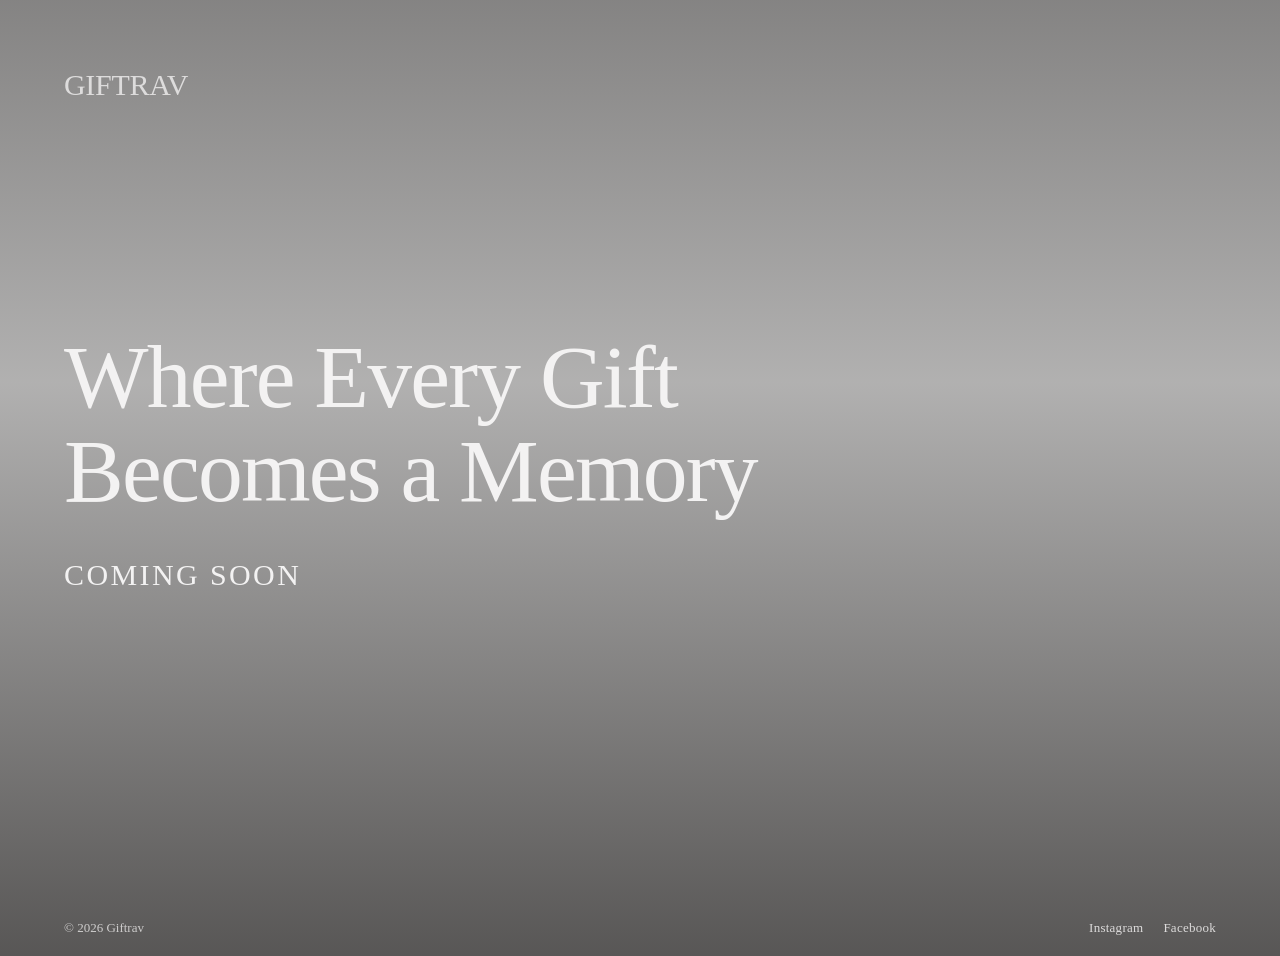
==== index.html @ c89b13e9 "Rename Giftrav Coming Soon.dc.html to index.html" ====
<!DOCTYPE html>
<html>
<head>
<meta charset="utf-8">
<meta name="viewport" content="width=device-width, initial-scale=1">
<script src="./support.js"></script>
</head>
<body>
<x-dc>
<helmet>
  <link rel="stylesheet" href="_ds/broadsheet-c175b3ba-0f1a-4368-8e60-e1fe1b433d80/styles.css">
  <script src="_ds/broadsheet-c175b3ba-0f1a-4368-8e60-e1fe1b433d80/_ds_bundle.js"></script>
  <style>
    html, body { margin: 0; height: 100%; }
    a { color: var(--color-accent); }
    a:hover { color: var(--color-accent-700); }
    .stage { position: relative; min-height: 100vh; overflow: hidden; background: var(--color-text); }
    .bgvideo { position: absolute; inset: 0; width: 100%; height: 100%; object-fit: cover; }
    .scrim { position: absolute; inset: 0;
      background: linear-gradient(180deg, rgba(32,30,29,0.55) 0%, rgba(32,30,29,0.35) 40%, rgba(32,30,29,0.75) 100%); }
    .content { position: relative; z-index: 1; min-height: 100vh; display: flex; flex-direction: column;
      color: #f3f2f2; padding: clamp(20px,5vw,72px); box-sizing: border-box; }
    .rule-head { height: 5px; border: 0; margin: 0;
      border-top: 2px solid var(--color-process-yellow); border-bottom: 1px solid var(--color-process-yellow); }
    .dateline { display: flex; justify-content: space-between; flex-wrap: wrap; gap: 10px 28px;
      margin: 0; padding: 14px 0; font-size: 13px; line-height: 14px; letter-spacing: 0.08em;
      text-transform: uppercase; color: color-mix(in srgb, #f3f2f2 78%, transparent); }
    .brand { font-family: var(--font-heading); font-weight: var(--font-heading-weight);
      font-size: 22px; letter-spacing: -0.01em; }
    main { flex: 1; display: flex; flex-direction: column; justify-content: center;
      max-width: 900px; padding: calc(3 * 28px) 0; }
    .kicker { display: inline-block; font-size: 13px; letter-spacing: 0.08em; text-transform: uppercase;
      color: var(--color-accent-200); margin: 0 0 20px; }
    .display { font-family: var(--font-heading); font-weight: var(--font-heading-weight);
      font-size: clamp(44px, 7vw, 96px); line-height: 1.05; letter-spacing: -0.02em; margin: 0; }
    .display .line { display: block; }
    .display .accent { color: var(--color-accent-300); }
    .sub { font-size: 18px; line-height: 28px; max-width: 56ch; margin: 24px 0 0;
      color: color-mix(in srgb, #f3f2f2 90%, transparent); }
    .signup { display: flex; gap: 15px; align-items: stretch; max-width: 460px; margin-top: 40px; flex-wrap: wrap; }
    .signup .input { flex: 1; min-width: 220px; min-height: 44px;
      background: rgba(243,242,242,0.08); border: 1px solid rgba(243,242,242,0.35); color: #f3f2f2; }
    .signup .input::placeholder { color: rgba(243,242,242,0.6); }
    .signup .btn { min-height: 44px; }
    .btn-primary { background: var(--color-process-yellow); border-color: var(--color-process-yellow); color: var(--color-text); }
    .btn-primary:hover { background: color-mix(in srgb, var(--color-process-yellow) 85%, black); }
    .note { font-size: 13px; margin-top: 12px; color: color-mix(in srgb, #f3f2f2 65%, transparent); }
    footer { position: relative; z-index: 1; display: flex; justify-content: space-between; align-items: center;
      flex-wrap: wrap; gap: 12px; padding: 20px clamp(20px,5vw,72px); color: rgba(243,242,242,0.75); font-size: 13px; }
    .socials { display: flex; gap: 20px; }
    .socials a { color: rgba(243,242,242,0.85); text-decoration: none; letter-spacing: 0.02em; }
    .socials a:hover { color: var(--color-process-yellow); }
    @media (max-width: 560px) { .dateline span:not(:first-child):not(:last-child) { display: none; } }
  </style>
  <script>
    (function () {
      function keepAlive() {
        var v = document.querySelector('.bgvideo');
        if (!v) return;
        var tryPlay = function () { v.play().catch(function () {}); };
        v.addEventListener('pause', tryPlay);
        v.addEventListener('ended', tryPlay);
        v.addEventListener('stalled', tryPlay);
        v.addEventListener('waiting', tryPlay);
        document.addEventListener('visibilitychange', function () {
          if (!document.hidden) tryPlay();
        });
        tryPlay();
      }
      if (document.readyState === 'loading') {
        document.addEventListener('DOMContentLoaded', keepAlive);
      } else {
        keepAlive();
      }
    })();
  </script>
</helmet>
<div class="stage">
  <video class="bgvideo" src="uploads/video-1786926718727-cl72.mp4" autoplay="" loop="" muted="" playsinline="" onpause="this.play()" onended="this.play()"></video>
  <div class="scrim"></div>
  <div class="content">
    
    <p class="dateline">
      <span class="brand" style="font-size: 30px">GIFTRAV</span>
      
      
    </p>
    <main>
      
      <h1 class="display">
        <span class="line" style="text-align: left">Where Every Gift</span>
        <span class="line" style="text-align: left">Becomes a <span class="accent">Memory</span></span>
      </h1>
      
      <form class="signup">
        
        
      </form><span class="kicker" style="text-align: left; font-size: 30px">Coming soon</span>
      
    </main>
  </div>
  <footer>
    <span>© 2026 Giftrav</span>
    <div class="socials">
      <a href="https://www.instagram.com/giftrav.experiences/" target="_blank" rel="noopener">Instagram</a>
      <a href="https://www.facebook.com/profile.php?id=61578663041155#" target="_blank" rel="noopener">Facebook</a>
    </div>
  </footer>
</div>

</x-dc>
</body>
</html>
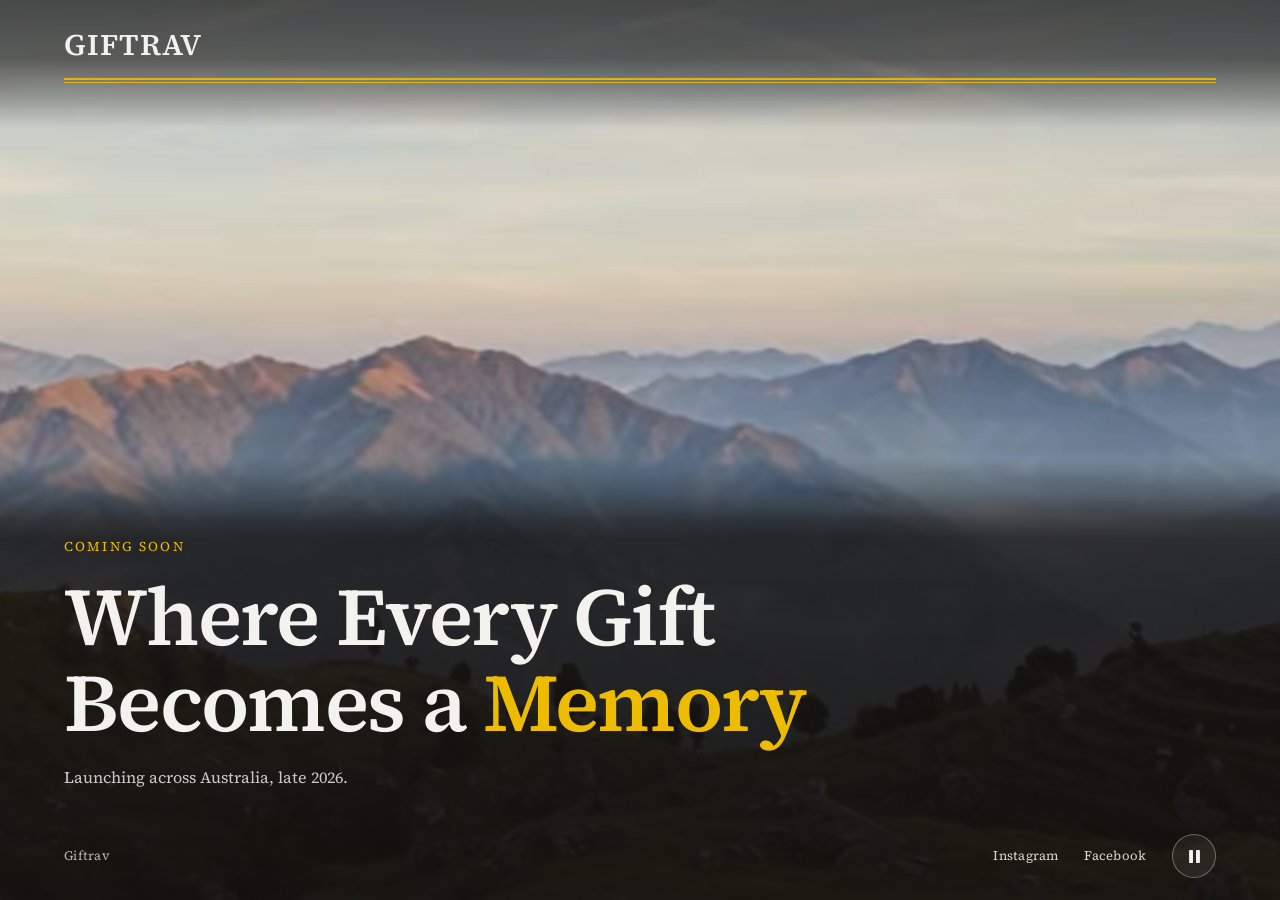
==== commit 6704922b: "Add files via upload" ====
--- a/index.html
+++ b/index.html
@@ -1,113 +1,509 @@
 <!DOCTYPE html>
-<html>
+<html lang="en-AU">
 <head>
 <meta charset="utf-8">
-<meta name="viewport" content="width=device-width, initial-scale=1">
-<script src="./support.js"></script>
+<meta name="viewport" content="width=device-width, initial-scale=1, viewport-fit=cover">
+
+<title>Giftrav — Where Every Gift Becomes a Memory</title>
+<meta name="description" content="Giftrav. Where every gift becomes a memory. Launching across Australia, late 2026.">
+<meta name="theme-color" content="#201e1d">
+
+<!-- Social sharing. These are absolute URLs pointing at the GitHub Pages address.
+     If you attach a custom domain later (a CNAME file), update the four absolute
+     URLs below and the canonical link to that domain. -->
+<meta property="og:type" content="website">
+<meta property="og:site_name" content="Giftrav">
+<meta property="og:title" content="Giftrav — Where Every Gift Becomes a Memory">
+<meta property="og:description" content="Launching across Australia, late 2026.">
+<meta property="og:image" content="https://63bikki.github.io/web1gift/media/og-image.jpg">
+<meta property="og:image:width" content="1200">
+<meta property="og:image:height" content="630">
+<meta property="og:image:alt" content="Sunrise over misty mountain ranges, with the Giftrav wordmark.">
+<meta property="og:url" content="https://63bikki.github.io/web1gift/">
+<meta name="twitter:card" content="summary_large_image">
+<meta name="twitter:title" content="Giftrav — Where Every Gift Becomes a Memory">
+<meta name="twitter:description" content="Launching across Australia, late 2026.">
+<meta name="twitter:image" content="https://63bikki.github.io/web1gift/media/og-image.jpg">
+
+<link rel="canonical" href="https://63bikki.github.io/web1gift/">
+<link rel="icon" href="favicon.svg" type="image/svg+xml">
+<link rel="icon" href="favicon-32.png" sizes="32x32">
+<link rel="apple-touch-icon" href="apple-touch-icon.png">
+
+<link rel="preload" href="fonts/source-serif-4-latin-600-normal.woff2" as="font" type="font/woff2" crossorigin>
+<link rel="stylesheet" href="ds/broadsheet/styles.css">
+
+<style>
+  /* Source Serif 4, self-hosted. The design system's stylesheet used to
+     @import this from Google Fonts, which is render-blocking and adds a
+     third-party round trip for a font we can ship in 42 KB. */
+  @font-face {
+    font-family: "Source Serif 4";
+    font-style: normal;
+    font-weight: 400;
+    font-display: swap;
+    src: url("fonts/source-serif-4-latin-400-normal.woff2") format("woff2");
+  }
+  @font-face {
+    font-family: "Source Serif 4";
+    font-style: normal;
+    font-weight: 600;
+    font-display: swap;
+    src: url("fonts/source-serif-4-latin-600-normal.woff2") format("woff2");
+  }
+
+  /* ---------------------------------------------------------------
+     Giftrav — coming soon
+     Tokens come from the Broadsheet design system (ds/broadsheet/styles.css).
+     Only the values that must differ on a dark, photographic page are
+     redeclared here.
+     --------------------------------------------------------------- */
+  :root {
+    --ink:        #14100e;              /* scrim base — warmer than pure black, sits under the sunrise */
+    --paper:      #f4f2ef;              /* body text on the dark field */
+    --accent:     var(--color-process-yellow, #edbb00);  /* press yellow, the system's warm spot colour */
+    --gutter:     clamp(22px, 5vw, 76px);
+    --media-h:    min(50svh, 72vw, 420px);  /* portrait: height of the image plate */
+  }
+
+  * { box-sizing: border-box; }
+
+  html, body {
+    margin: 0;
+    padding: 0;
+    background: var(--color-text, #201e1d);
+    color: var(--paper);
+    font-family: var(--font-body, "Source Serif 4", Georgia, serif);
+    -webkit-font-smoothing: antialiased;
+  }
+
+  a { color: var(--paper); }
+
+  /* Visible focus ring — the DS default is tuned for light backgrounds. */
+  a:focus-visible,
+  button:focus-visible {
+    outline: 2px solid var(--accent);
+    outline-offset: 3px;
+    border-radius: 2px;
+  }
+
+  .skip {
+    position: absolute; left: -9999px; top: 0;
+    background: var(--accent); color: var(--color-text, #201e1d);
+    padding: 10px 16px; z-index: 10; text-decoration: none;
+  }
+  .skip:focus { left: 8px; top: 8px; }
+
+  /* ---------------------------------------------------------------
+     Stage
+     Mobile-first = the "split" layout: an image plate at the top, type
+     on a solid dark field below. This exists because the clip is
+     1440x608 (2.37:1); letting it cover a tall phone viewport would
+     throw away 80% of the frame and guarantee nothing about contrast.
+     --------------------------------------------------------------- */
+  .stage {
+    position: relative;
+    display: flex;
+    flex-direction: column;
+    min-height: 100vh;
+    min-height: 100svh;
+    overflow: hidden;
+    background: var(--color-text, #201e1d);
+  }
+
+  .masthead {
+    position: relative;
+    z-index: 2;
+    padding: clamp(18px, 3.4vh, 30px) var(--gutter) 0;
+  }
+
+  .wordmark {
+    display: block;
+    margin: 0 0 clamp(12px, 2vh, 18px);
+    font-family: var(--font-heading, "Source Serif 4", Georgia, serif);
+    font-weight: var(--font-heading-weight, 600);
+    font-size: clamp(21px, 2.4vw, 30px);
+    line-height: 1;
+    letter-spacing: 0.03em;
+    color: var(--paper);
+  }
+
+  /* Broadsheet's front-page furniture: the one place the system prints a rule. */
+  .rule-head {
+    height: 5px;
+    margin: 0;
+    border: 0;
+    border-top: 2px solid var(--accent);
+    border-bottom: 1px solid var(--accent);
+    opacity: 0.9;
+  }
+
+  /* ---- image plate ---------------------------------------------- */
+  .media {
+    position: relative;
+    z-index: 0;
+    flex: 0 0 auto;
+    height: var(--media-h);
+    margin-top: clamp(16px, 2.6vh, 26px);
+    background: var(--ink) url("media/poster.jpg") center/cover no-repeat;
+  }
+
+  .bgvideo {
+    display: block;
+    width: 100%;
+    height: 100%;
+    object-fit: cover;
+    object-position: center;
+    /* A light warm grade only — the sunrise already has the colour.
+       No sepia, no hue-rotate: the previous wash removed the reason
+       for using this footage. */
+    filter: saturate(1.06) contrast(1.03);
+  }
+
+  .scrim {
+    position: absolute;
+    inset: 0;
+    pointer-events: none;
+    background:
+      linear-gradient(to bottom,
+        rgba(20,16,14,0.28) 0%,
+        rgba(20,16,14,0.00) 26%,
+        rgba(20,16,14,0.00) 52%,
+        rgba(32,30,29,0.55) 80%,
+        rgba(32,30,29,0.92) 95%,
+        rgb(32,30,29)       99%);
+  }
+
+  /* ---- type ------------------------------------------------------ */
+  main {
+    position: relative;
+    z-index: 2;
+    flex: 1 1 auto;
+    display: flex;
+    flex-direction: column;
+    justify-content: center;
+  }
+
+  .lede {
+    display: flex;
+    flex-direction: column;
+    gap: clamp(14px, 2.2vh, 22px);
+    padding: clamp(26px, 4.5vh, 52px) var(--gutter);
+  }
+
+  .kicker {
+    margin: 0;
+    font-size: clamp(12px, 1.05vw, 14px);
+    line-height: 1.2;
+    letter-spacing: 0.16em;
+    text-transform: uppercase;
+    color: var(--accent);
+  }
+
+  .display {
+    margin: 0;
+    max-width: 15ch;
+    font-family: var(--font-heading, "Source Serif 4", Georgia, serif);
+    font-weight: var(--font-heading-weight, 600);
+    font-size: clamp(38px, 7.6vw, 92px);
+    line-height: 1.04;
+    letter-spacing: -0.02em;
+    text-wrap: balance;
+    color: var(--paper);
+  }
+
+  .display .accent { color: var(--accent); }
+
+  /* The line break is a hint, not a rule: it only applies once there is
+     room for it. Below that the headline wraps naturally instead of
+     stranding "Memory" on a line by itself. */
+  .display .brk { display: none; }
+  .display .brk br { line-height: inherit; }
+
+  .sub {
+    margin: 0;
+    max-width: 44ch;
+    font-size: clamp(15px, 1.25vw, 19px);
+    line-height: 1.55;
+    color: color-mix(in srgb, var(--paper) 82%, transparent);
+  }
+
+  /* ---- footer ---------------------------------------------------- */
+  footer {
+    position: relative;
+    z-index: 2;
+    display: flex;
+    flex-wrap: wrap;
+    align-items: center;
+    justify-content: space-between;
+    gap: 12px 24px;
+    padding: clamp(16px, 2.4vh, 26px) var(--gutter)
+             calc(clamp(16px, 2.4vh, 26px) + env(safe-area-inset-bottom, 0px));
+    font-size: 13px;
+    letter-spacing: 0.02em;
+    color: color-mix(in srgb, var(--paper) 72%, transparent);
+  }
+
+  .socials {
+    display: flex;
+    align-items: center;
+    gap: clamp(14px, 2vw, 26px);
+  }
+
+  .socials a {
+    color: color-mix(in srgb, var(--paper) 88%, transparent);
+    text-decoration: none;
+    padding: 6px 0;
+  }
+  .socials a:hover { color: var(--accent); }
+
+  /* Motion control — WCAG 2.2.2. Anything that autoplays and runs past
+     five seconds needs a way to stop it. */
+  .motion-toggle {
+    display: inline-flex;
+    align-items: center;
+    justify-content: center;
+    width: 44px;
+    height: 44px;
+    padding: 0;
+    background: rgba(244,242,239,0.06);
+    border: 1px solid rgba(244,242,239,0.34);
+    border-radius: 50%;
+    color: var(--paper);
+    cursor: pointer;
+    transition: background 0.18s ease, border-color 0.18s ease;
+  }
+  .motion-toggle:hover {
+    background: rgba(244,242,239,0.14);
+    border-color: rgba(244,242,239,0.6);
+  }
+  .motion-toggle svg { width: 13px; height: 13px; fill: currentColor; }
+  .motion-toggle .i-play  { display: none; }
+  .motion-toggle[aria-pressed="true"] .i-play  { display: block; }
+  .motion-toggle[aria-pressed="true"] .i-pause { display: none; }
+
+  /* Small phones in portrait: not enough vertical room for the plate at
+     its full height plus the type. Shrink the plate first — the type is
+     what the page is for. Keeps the footer inside the viewport at 320x568. */
+  @media (max-aspect-ratio: 6/5) and (max-height: 700px) {
+    :root { --media-h: min(34svh, 52vw); }
+    .display { font-size: clamp(29px, 8.2vw, 40px); }
+    .sub     { font-size: 14px; }
+    .lede    { gap: 10px; padding-top: 18px; padding-bottom: 18px; }
+    .masthead { padding-top: 14px; }
+  }
+
+  /* ===============================================================
+     Landscape / wide: the viewport is close enough to the clip's own
+     2.37:1 that a full-bleed hero keeps most of the frame. Type moves
+     onto the image and anchors to the bottom, where the scrim is
+     densest — so contrast holds on every frame of the loop rather
+     than depending on what happens to be on screen.
+     =============================================================== */
+  @media (min-aspect-ratio: 6/5) {
+    .media {
+      position: absolute;
+      inset: 0;
+      z-index: 0;
+      height: 100%;
+      margin-top: 0;
+    }
+
+    /* The scrim is now only a gentle vignette. Legibility is not its job —
+       it belongs to the plates below, which are attached to the text
+       blocks. Tying contrast to viewport percentages is what broke on
+       short and landscape-phone viewports: the copy moved, the gradient
+       didn't. These plates move with the copy. */
+    .scrim {
+      background: linear-gradient(to bottom,
+        rgba(20,16,14,0.14) 0%,
+        rgba(20,16,14,0.00) 28%,
+        rgba(20,16,14,0.00) 68%,
+        rgba(20,16,14,0.22) 100%);
+    }
+
+    /* Plate under the masthead — sized by the masthead, not the window. */
+    .masthead {
+      padding-bottom: clamp(30px, 5vh, 60px);
+      background: linear-gradient(to bottom,
+        rgba(20,16,14,0.66) 0%,
+        rgba(20,16,14,0.58) 46%,
+        rgba(20,16,14,0.30) 74%,
+        rgba(20,16,14,0.00) 100%);
+    }
+
+    main { justify-content: flex-end; }
+
+    /* Plate under the copy. The fade-in distance is a fixed length, so
+       by the time the gradient reaches the kicker it is always at full
+       density — on a 1440x600 as much as on a 1920x1080. */
+    .lede {
+      --fade: clamp(56px, 9vh, 130px);
+      padding-top: var(--fade);
+      padding-bottom: clamp(18px, 2.6vh, 36px);
+      background: linear-gradient(to bottom,
+        rgba(20,16,14,0.00) 0,
+        rgba(20,16,14,0.30) calc(var(--fade) * 0.42),
+        rgba(20,16,14,0.66) calc(var(--fade) * 0.78),
+        rgba(20,16,14,0.78) var(--fade),
+        rgba(20,16,14,0.82) 100%);
+    }
+
+    footer { background: rgba(20,16,14,0.82); }
+
+    .display { max-width: 17ch; }
+    .display .brk { display: inline; }
+  }
+
+  /* Wide and tall enough that the fixed break reads well and the
+     headline can take the full two-line treatment. */
+  @media (min-width: 900px) and (min-aspect-ratio: 6/5) {
+    .display { font-size: clamp(56px, 6.4vw, 96px); }
+  }
+
+  /* Landscape phones: very little vertical room — tighten everything
+     so the footer still lands inside the viewport. */
+  @media (max-height: 460px) and (min-aspect-ratio: 6/5) {
+    .masthead { padding-top: 14px; }
+    .wordmark { font-size: 19px; margin-bottom: 9px; }
+    .display  { font-size: clamp(30px, 5.4vh, 46px); max-width: 26ch; }
+    .sub      { font-size: 14px; }
+    .lede     { gap: 9px; --fade: 44px; padding-bottom: 10px; }
+    footer    { padding-top: 10px; padding-bottom: 12px; }
+  }
+
+  /* Very large screens: stop the type sprawling across the full width. */
+  @media (min-width: 1800px) {
+    .stage > .masthead,
+    .stage > footer,
+    .lede { padding-inline: max(var(--gutter), calc((100vw - 1680px) / 2)); }
+  }
+
+  /* ---------------------------------------------------------------
+     Reduced motion — the poster still carries the page.
+     --------------------------------------------------------------- */
+  @media (prefers-reduced-motion: reduce) {
+    .bgvideo { display: none; }
+    .motion-toggle { display: none; }
+    * { transition: none !important; }
+  }
+
+  /* Print — the newspaper the system is named after. */
+  @media print {
+    .media, .scrim, .motion-toggle { display: none !important; }
+    html, body, .stage { background: #fff; color: #201e1d; min-height: 0; }
+    .wordmark, .display, .sub, footer { color: #201e1d; }
+  }
+</style>
 </head>
+
 <body>
-<x-dc>
-<helmet>
-  <link rel="stylesheet" href="_ds/broadsheet-c175b3ba-0f1a-4368-8e60-e1fe1b433d80/styles.css">
-  <script src="_ds/broadsheet-c175b3ba-0f1a-4368-8e60-e1fe1b433d80/_ds_bundle.js"></script>
-  <style>
-    html, body { margin: 0; height: 100%; }
-    a { color: var(--color-accent); }
-    a:hover { color: var(--color-accent-700); }
-    .stage { position: relative; min-height: 100vh; overflow: hidden; background: var(--color-text); }
-    .bgvideo { position: absolute; inset: 0; width: 100%; height: 100%; object-fit: cover; }
-    .scrim { position: absolute; inset: 0;
-      background: linear-gradient(180deg, rgba(32,30,29,0.55) 0%, rgba(32,30,29,0.35) 40%, rgba(32,30,29,0.75) 100%); }
-    .content { position: relative; z-index: 1; min-height: 100vh; display: flex; flex-direction: column;
-      color: #f3f2f2; padding: clamp(20px,5vw,72px); box-sizing: border-box; }
-    .rule-head { height: 5px; border: 0; margin: 0;
-      border-top: 2px solid var(--color-process-yellow); border-bottom: 1px solid var(--color-process-yellow); }
-    .dateline { display: flex; justify-content: space-between; flex-wrap: wrap; gap: 10px 28px;
-      margin: 0; padding: 14px 0; font-size: 13px; line-height: 14px; letter-spacing: 0.08em;
-      text-transform: uppercase; color: color-mix(in srgb, #f3f2f2 78%, transparent); }
-    .brand { font-family: var(--font-heading); font-weight: var(--font-heading-weight);
-      font-size: 22px; letter-spacing: -0.01em; }
-    main { flex: 1; display: flex; flex-direction: column; justify-content: center;
-      max-width: 900px; padding: calc(3 * 28px) 0; }
-    .kicker { display: inline-block; font-size: 13px; letter-spacing: 0.08em; text-transform: uppercase;
-      color: var(--color-accent-200); margin: 0 0 20px; }
-    .display { font-family: var(--font-heading); font-weight: var(--font-heading-weight);
-      font-size: clamp(44px, 7vw, 96px); line-height: 1.05; letter-spacing: -0.02em; margin: 0; }
-    .display .line { display: block; }
-    .display .accent { color: var(--color-accent-300); }
-    .sub { font-size: 18px; line-height: 28px; max-width: 56ch; margin: 24px 0 0;
-      color: color-mix(in srgb, #f3f2f2 90%, transparent); }
-    .signup { display: flex; gap: 15px; align-items: stretch; max-width: 460px; margin-top: 40px; flex-wrap: wrap; }
-    .signup .input { flex: 1; min-width: 220px; min-height: 44px;
-      background: rgba(243,242,242,0.08); border: 1px solid rgba(243,242,242,0.35); color: #f3f2f2; }
-    .signup .input::placeholder { color: rgba(243,242,242,0.6); }
-    .signup .btn { min-height: 44px; }
-    .btn-primary { background: var(--color-process-yellow); border-color: var(--color-process-yellow); color: var(--color-text); }
-    .btn-primary:hover { background: color-mix(in srgb, var(--color-process-yellow) 85%, black); }
-    .note { font-size: 13px; margin-top: 12px; color: color-mix(in srgb, #f3f2f2 65%, transparent); }
-    footer { position: relative; z-index: 1; display: flex; justify-content: space-between; align-items: center;
-      flex-wrap: wrap; gap: 12px; padding: 20px clamp(20px,5vw,72px); color: rgba(243,242,242,0.75); font-size: 13px; }
-    .socials { display: flex; gap: 20px; }
-    .socials a { color: rgba(243,242,242,0.85); text-decoration: none; letter-spacing: 0.02em; }
-    .socials a:hover { color: var(--color-process-yellow); }
-    @media (max-width: 560px) { .dateline span:not(:first-child):not(:last-child) { display: none; } }
-  </style>
-  <script>
-    (function () {
-      function keepAlive() {
-        var v = document.querySelector('.bgvideo');
-        if (!v) return;
-        var tryPlay = function () { v.play().catch(function () {}); };
-        v.addEventListener('pause', tryPlay);
-        v.addEventListener('ended', tryPlay);
-        v.addEventListener('stalled', tryPlay);
-        v.addEventListener('waiting', tryPlay);
-        document.addEventListener('visibilitychange', function () {
-          if (!document.hidden) tryPlay();
-        });
-        tryPlay();
-      }
-      if (document.readyState === 'loading') {
-        document.addEventListener('DOMContentLoaded', keepAlive);
-      } else {
-        keepAlive();
-      }
-    })();
-  </script>
-</helmet>
+<a class="skip" href="#content">Skip to content</a>
+
 <div class="stage">
-  <video class="bgvideo" src="uploads/video-1786926718727-cl72.mp4" autoplay="" loop="" muted="" playsinline="" onpause="this.play()" onended="this.play()"></video>
-  <div class="scrim"></div>
-  <div class="content">
-    
-    <p class="dateline">
-      <span class="brand" style="font-size: 30px">GIFTRAV</span>
-      
-      
-    </p>
-    <main>
-      
+
+  <header class="masthead">
+    <span class="wordmark">GIFTRAV</span>
+    <hr class="rule-head">
+  </header>
+
+  <div class="media">
+    <video class="bgvideo" autoplay loop muted playsinline preload="metadata"
+           poster="media/poster.jpg" aria-hidden="true" tabindex="-1">
+      <source src="media/giftrav-hero.webm" type="video/webm">
+      <source src="media/giftrav-hero.mp4" type="video/mp4">
+    </video>
+    <div class="scrim"></div>
+  </div>
+
+  <main id="content">
+    <div class="lede">
+      <p class="kicker">Coming soon</p>
+
       <h1 class="display">
-        <span class="line" style="text-align: left">Where Every Gift</span>
-        <span class="line" style="text-align: left">Becomes a <span class="accent">Memory</span></span>
+        Where Every Gift<span class="brk"><br></span>
+        Becomes a <span class="accent">Memory</span>
       </h1>
-      
-      <form class="signup">
-        
-        
-      </form><span class="kicker" style="text-align: left; font-size: 30px">Coming soon</span>
-      
-    </main>
-  </div>
+
+      <p class="sub">Launching across Australia, late 2026.</p>
+    </div>
+  </main>
+
   <footer>
-    <span>© 2026 Giftrav</span>
+    <span>Giftrav</span>
+
     <div class="socials">
       <a href="https://www.instagram.com/giftrav.experiences/" target="_blank" rel="noopener">Instagram</a>
-      <a href="https://www.facebook.com/profile.php?id=61578663041155#" target="_blank" rel="noopener">Facebook</a>
+      <a href="https://www.facebook.com/profile.php?id=61578663041155" target="_blank" rel="noopener">Facebook</a>
+
+      <button class="motion-toggle" type="button" aria-pressed="false"
+              aria-label="Pause background video" title="Pause background video">
+        <svg class="i-pause" viewBox="0 0 12 12" aria-hidden="true"><rect x="1" y="0" width="3.6" height="12" rx="0.6"/><rect x="7.4" y="0" width="3.6" height="12" rx="0.6"/></svg>
+        <svg class="i-play"  viewBox="0 0 12 12" aria-hidden="true"><path d="M1.5 0.4 11 6 1.5 11.6Z"/></svg>
+      </button>
     </div>
   </footer>
+
 </div>
 
-</x-dc>
+<script>
+(function () {
+  var video  = document.querySelector('.bgvideo');
+  var toggle = document.querySelector('.motion-toggle');
+  if (!video || !toggle) return;
+
+  var reduce = window.matchMedia('(prefers-reduced-motion: reduce)');
+
+  function setPaused(paused) {
+    toggle.setAttribute('aria-pressed', paused ? 'true' : 'false');
+    var label = paused ? 'Play background video' : 'Pause background video';
+    toggle.setAttribute('aria-label', label);
+    toggle.setAttribute('title', label);
+  }
+
+  // Honour the OS setting on load: no autoplay, poster carries the page.
+  function applyReducedMotion() {
+    if (reduce.matches) {
+      video.removeAttribute('autoplay');
+      video.pause();
+      setPaused(true);
+    }
+  }
+  applyReducedMotion();
+  if (reduce.addEventListener) reduce.addEventListener('change', applyReducedMotion);
+
+  toggle.addEventListener('click', function () {
+    if (video.paused) {
+      video.play().then(function () { setPaused(false); })
+                  .catch(function () { setPaused(true); });
+    } else {
+      video.pause();
+      setPaused(true);
+    }
+  });
+
+  // Reflect state if the browser pauses on its own (data saver, low power
+  // mode, background tab). We report what happened — we do not override it.
+  video.addEventListener('play',  function () { setPaused(false); });
+  video.addEventListener('pause', function () { setPaused(true);  });
+
+  // If the media fails outright, get the element out of the way so the
+  // browser does not paint its broken-media control bar over the footer.
+  // The poster is also the .media background, so the page still holds up.
+  video.addEventListener('error', function () {
+    video.style.display = 'none';
+    toggle.style.display = 'none';
+  }, true);
+
+  // If autoplay is refused outright, leave the poster up and show "play".
+  // Skipped entirely under reduced motion — otherwise this would restart
+  // the very playback applyReducedMotion() just stopped.
+  if (!reduce.matches) {
+    var attempt = video.play();
+    if (attempt && attempt.catch) attempt.catch(function () { setPaused(true); });
+  }
+})();
+</script>
+
 </body>
 </html>
--- a/ds/broadsheet/styles.css
+++ b/ds/broadsheet/styles.css
@@ -0,0 +1,396 @@
+/* Broadsheet — design-system tokens and component classes. This file is the source of truth for the system's look; retune it here and see readme.md. */
+/* Source Serif 4 is self-hosted from /fonts (see index.html @font-face).
+   The Google Fonts @import was removed: it is render-blocking and adds a
+   third-party request for a font we already ship. */
+
+:root {
+  --color-bg: #f3f2f2;
+  --color-surface: #eae9e9;
+  --color-text: #201e1d;
+  --color-accent: #0088b0;
+  --color-accent-2: #d6006c;
+  --color-divider: color-mix(in srgb, #201e1d 16%, transparent);
+
+  /* Tonal ramps — generated in OKLCH on one shared lightness scale, so the
+     same step of any role matches the others in visual value. */
+  --color-neutral-100: #f8f4f4;
+  --color-neutral-200: #eae7e7;
+  --color-neutral-300: #d7d3d3;
+  --color-neutral-400: #bab6b6;
+  --color-neutral-500: #9b9797;
+  --color-neutral-600: #7d7979;
+  --color-neutral-700: #605d5d;
+  --color-neutral-800: #444141;
+  --color-neutral-900: #2d2b2b;
+
+  --color-accent-100: #e9f8ff;
+  --color-accent-200: #cbeeff;
+  --color-accent-300: #99e0ff;
+  --color-accent-400: #62c5ee;
+  --color-accent-500: #38a6cf;
+  --color-accent-600: #1186ac;
+  --color-accent-700: #006786;
+  --color-accent-800: #004961;
+  --color-accent-900: #0a303e;
+
+  --color-accent-2-100: #fff1f4;
+  --color-accent-2-200: #ffdee6;
+  --color-accent-2-300: #ffc0d0;
+  --color-accent-2-400: #ff90b1;
+  --color-accent-2-500: #ff458e;
+  --color-accent-2-600: #d82071;
+  --color-accent-2-700: #aa0b56;
+  --color-accent-2-800: #790e3d;
+  --color-accent-2-900: #4b1528;
+
+  /* The third process ink — review round 3: the deck's print treatments
+     (the CMYK separation and the misregistered plate numerals below) need
+     the full four-color set. Cyan and magenta are the system's own accents;
+     this yellow completes them, muted to the same press-ink register. A
+     print treatment color, not an interface accent — body copy and chrome
+     never take it. */
+  --color-process-yellow: #edbb00;
+
+  --font-heading: "Source Serif 4", system-ui, sans-serif;
+  --font-heading-weight: 600;
+  --font-body: "Source Serif 4", system-ui, sans-serif;
+
+  --space-1: 5.0px;
+  --space-2: 10.0px;
+  --space-3: 15.0px;
+  --space-4: 20.0px;
+  --space-6: 30.0px;
+  --space-8: 40.0px;
+
+  --radius-sm: 1px;
+  --radius-md: 2px;
+  --radius-lg: 4px;
+
+  /* Elevation — derived from the ground: soft ink-tinted shadows on a
+     light theme, a hairline edge + ambient darkness on a dark one. */
+  --shadow-sm: 0 1px 2px color-mix(in srgb, #2d2b2b 14%, transparent);
+  --shadow-md: 0 3px 10px color-mix(in srgb, #2d2b2b 16%, transparent);
+  --shadow-lg: 0 12px 32px color-mix(in srgb, #2d2b2b 22%, transparent);
+}
+
+body {
+  background: var(--color-bg);
+  color: var(--color-text);
+  font-family: var(--font-body);
+}
+h1, h2, h3, h4 { font-family: var(--font-heading); font-weight: var(--font-heading-weight); }
+
+.halftone{position:relative;filter:grayscale(0.35) contrast(1.15);overflow:hidden}
+.halftone::after{content:"";position:absolute;inset:0;pointer-events:none;
+  background-image:radial-gradient(circle,rgba(0,0,0,0.22) 30%,transparent 32%);
+  background-size:3px 3px;mix-blend-mode:multiply}
+
+/* The four-color separation treatment (review round 3) — a photograph
+   printed as its misregistered process plates, after the Catalogue Three
+   grammar. Markup: a figure.cmyk holding five copies of the image — the
+   first is the layout sizer (hidden), then one per plate, each tagged
+   .sep-c/.sep-m/.sep-y/.sep-k. The plates are extracted live by the SVG
+   feColorMatrix filters in print-plates.js, the system's own defs —
+   inlined in the compiled bundle every template page loads, and a
+   page that links styles.css directly adds
+   <script src="print-plates.js"></script> itself (the defs must be in
+   the document: a data-URI filter reference would not survive Chromium,
+   and external-file references are unreliable across engines) — nudged
+   a few pixels out of register, and multiplied
+   onto the paper ground; the halftone dot screens the recombined print.
+   The plate offsets live with the deck's projection-scale CSS, since
+   misregistration is sized to the output. */
+.cmyk{position:relative;overflow:hidden;background:var(--color-bg)}
+.cmyk img:first-child{opacity:0} /* layout sizer AND the alt-bearing image — opacity
+  keeps it in the accessibility tree (visibility:hidden would drop the figure's only
+  description); fully transparent, it adds nothing to the multiply backdrop */
+.cmyk img+img{position:absolute;inset:0;width:100%;height:100%;object-fit:cover;mix-blend-mode:multiply}
+.cmyk .sep-c{filter:url(#sep-c)}
+.cmyk .sep-m{filter:url(#sep-m)}
+.cmyk .sep-y{filter:url(#sep-y)}
+.cmyk .sep-k{filter:url(#sep-k)}
+.cmyk::after{content:"";position:absolute;inset:0;pointer-events:none;
+  background-image:radial-gradient(circle,rgba(0,0,0,0.22) 30%,transparent 32%);
+  background-size:3px 3px;mix-blend-mode:multiply}
+
+/* The one-image separation (review round 9, promoted from the deck in the
+   landing divergence) — the same four plates as ONE compound filter,
+   #sep-all in print-plates.js, for a single swappable image: a .print
+   wrapper inside the figure holds one <image-slot>, and the filter
+   extracts, offsets and multiplies the plates live from whatever the slot
+   shows. Markup: figure.cmyk > .print > image-slot (the page sizes the
+   .print — aspect-ratio, or absolute fill for bleeds). Hover resolves
+   the print into the photograph — the pressman checking registration on
+   the light table — so the source shows crisp and any swap chrome stays
+   legible; only the reduced-motion fallback below still lifts as a
+   single cut (a url() filter cannot CSS-transition; the press driver
+   animates the defs instead). */
+.cmyk .print{position:relative;width:100%;filter:url(#sep-all)}
+/* no hover end-state swap: the press driver (print-plates.js) eases the
+   plates into register while purifying their inks to the pure-process
+   separation on the same curve, so the converged four-plate merge IS
+   the photograph (their multiply equals SourceGraphic by construction)
+   — no cut anywhere on the animated path */
+@media (prefers-reduced-motion: reduce), (hover: none), (pointer: coarse) {
+  .cmyk .print:hover{filter:none} /* without the driver (it stands down on
+    exactly these conditions), hover stays the old single cut to the
+    crisp source */
+}
+.cmyk .print image-slot{width:100%;height:100%;display:block}
+
+/* The plate numeral (review rounds 3-4) — display figures set as
+   misregistered process plates, the catalog's cover grammar. Review
+   round 4 (Barron): THREE plates — C, M, Y only, no black plate — so the
+   dark core comes entirely from the C×M×Y multiply overlap (the inks
+   product to exact black), with the fringes the registration drift; and
+   the spread pulled in by half (less jumbled: one figure with plate
+   fringes rather than figures sliding apart). Markup: a .cmyk-num holding
+   a .paper span (the white of the sheet: the glyph's union, built from
+   offset text-shadow copies) and three .plate spans. The construction
+   carries its own ground (--cmyk-num-ground, defaulting to paper) painted
+   on its padding box, so the multiply plates always have their backdrop
+   even inside an isolated stacking context (entrance animations); the
+   padding bleeds wider than any plate offset and the negative margin
+   hands the layout box back. Offsets are em-scaled to the glyph. The
+   .paper span carries the text once for assistive tech; the .plate spans
+   are aria-hidden repeats. */
+.cmyk-num{--cmyk-num-ground:var(--color-bg);
+  position:relative;width:fit-content;line-height:0.9;
+  font-feature-settings:"pnum" 1;
+  background:var(--cmyk-num-ground);padding:0.12em;margin:-0.12em}
+.cmyk-num .paper{color:var(--color-bg); /* the white of the sheet — always paper,
+  whatever the ground: the plates read as printed on paper even when the
+  surrounding page is ink */
+  text-shadow:0.036em 0.025em 0 var(--color-bg),-0.031em -0.023em 0 var(--color-bg)}
+.cmyk-num .plate{position:absolute;inset:0.12em;mix-blend-mode:multiply;
+  text-box:trim-both cap alphabetic /* the host trims to its cap box; each
+  absolute plate must trim its own line the same way, or its glyphs sit a
+  half-leading below the paper union */}
+.cmyk-num .plate-c{color:var(--color-accent)}
+
+/* The plate headline (divergence round 3, Barron: "use both" — the
+   photograph's plates AND the cover grammar's text plates, on the same
+   page). The same three-plate construction as .cmyk-num — paper span
+   carrying the real text, C/M/Y plate repeats, dark core from the
+   multiply overlap — at HALF the numeral's round-4 offsets: the serif's
+   display hairlines are thinner than the numeral strokes the spread was
+   measured on, and the full offsets swallow them whole (probed at the
+   hero's 80px — the fringes read as an anaglyph poster, not a breath
+   out of register) — recut for display
+   headlines that sit in running text blocks on the page's own paper:
+   no ground painting and no padding bleed (the numeral's ground exists
+   for isolated stacking contexts; a headline on the page multiplies
+   straight onto the sheet), no width:fit-content and no line-height
+   override (the host display class owns its metrics — apply this to
+   each .line, which is position:relative for its plates), and the
+   plates are inert to the hand (pointer-events/user-select none, so a
+   triple-click selects the headline once, not four times). Plates take
+   the same pointer lean as .cmyk-num. */
+.cmyk-head{position:relative}
+.cmyk-head .paper{color:var(--color-bg);
+  text-shadow:0.027em 0.0185em 0 var(--color-bg),-0.0245em -0.0175em 0 var(--color-bg)
+  /* the union's copies sit at the construction's halved plate offsets
+     PLUS the full lean (0.018+0.009 / 0.0125+0.006, and mirrored), so
+     the union still backs the plates at viewport-edge lean — invisible
+     on the page's own paper, load-bearing on any other ground */}
+.cmyk-head .plate{position:absolute;inset:0;mix-blend-mode:multiply;
+  pointer-events:none;user-select:none;
+  text-box:trim-both cap alphabetic /* match the host's trim, or the
+  plates sit a half-leading below the paper union */}
+.cmyk-head .plate-c{color:var(--color-accent)}
+.cmyk-head .plate-m{color:var(--color-accent-2);
+  translate:calc(0.018em + 0.009em*var(--press-nx, 0)) calc(0.0125em + 0.006em*var(--press-ny, 0))}
+.cmyk-head .plate-y{color:var(--color-process-yellow);
+  translate:calc(-0.0155em + 0.009em*var(--press-nx, 0)) calc(-0.0115em + 0.006em*var(--press-ny, 0))}
+.cmyk-num .plate-m{color:var(--color-accent-2);
+  translate:calc(0.036em + 0.018em*var(--press-nx, 0)) calc(0.025em + 0.0125em*var(--press-ny, 0))}
+.cmyk-num .plate-y{color:var(--color-process-yellow);
+  translate:calc(-0.031em + 0.018em*var(--press-nx, 0)) calc(-0.023em + 0.0125em*var(--press-ny, 0))}
+/* --press-nx/--press-ny: the pointer lean as a bare -1..1 factor,
+   published on :root by the press driver (print-plates.js) and zero
+   whenever the driver stands down. Each construction scales the lean to
+   its own spread (half of it, here as everywhere) so the moving plates
+   drift a breath toward the cursor and the C plate holds. */
+
+/* ══════════════════════════════════════════════════════════════════════════
+   Components — built with the tokens above. Plain CSS
+   on plain HTML: no JavaScript, no build step. Each class is documented in
+   readme.md and demonstrated in foundations/ and components/.
+   ══════════════════════════════════════════════════════════════════════ */
+
+*, *::before, *::after { box-sizing: border-box; }
+body { margin: 0; font-size: 15px; line-height: 1.55; font-weight: 400; }
+h1, h2, h3, h4, h5, h6 {
+  font-family: var(--font-heading); font-weight: var(--font-heading-weight);
+  line-height: 1.12; letter-spacing: -0.015em; margin: 0 0 var(--space-2);
+}
+h1 { font-size: 42px; }
+h2 { font-size: 32px; }
+h3 { font-size: 25px; }
+h4 { font-size: 20px; }
+h5 { font-size: 16px; }
+h6 { font-size: 13px; }
+h6 { letter-spacing: 0.08em; text-transform: uppercase; }
+p { margin: 0 0 var(--space-3); }
+a { color: var(--color-accent); text-underline-offset: 3px; }
+img { display: block; max-width: 100%; }
+figure { margin: 0; }
+figcaption {
+  font-size: 11px; margin-top: var(--space-1);
+  color: color-mix(in srgb, var(--color-text) 55%, transparent);
+}
+.text-muted { color: color-mix(in srgb, var(--color-text) 55%, transparent); }
+:focus { outline: none; }
+:focus-visible { outline: 2px solid var(--color-accent); outline-offset: 2px; }
+::selection { background: color-mix(in srgb, var(--color-accent) 30%, transparent); }
+
+/* — rules — */
+.hr {
+  height: 1px; border: 0; margin: var(--space-4) 0;
+  background: var(--color-divider);
+}
+
+/* — buttons — */
+.btn {
+  display: inline-flex; align-items: center; justify-content: center; gap: 6px;
+  cursor: pointer; text-decoration: none;
+  font-family: var(--font-heading); font-weight: var(--font-heading-weight);
+  font-size: 14px; line-height: 1.2; color: var(--color-text); /* matches the .input's 14px —
+     the pair sits side by side in sign-up rows */
+  background: transparent; border: 1px solid transparent;
+  padding: var(--space-2) calc(var(--space-3) * 1.2);
+  border-radius: var(--radius-md);
+}
+.btn svg { display: block; }
+.btn:disabled { opacity: 0.45; cursor: not-allowed; }
+.btn-primary { background: var(--color-accent); color: var(--color-bg); }
+.btn-primary:hover { background: var(--color-accent-600); }
+.btn-primary:active { background: var(--color-accent-700); }
+.btn-secondary { border-color: var(--color-divider); }
+.btn-secondary:hover { background: color-mix(in srgb, var(--color-text) 7%, transparent); }
+.btn-secondary:active { background: color-mix(in srgb, var(--color-text) 14%, transparent); }
+.btn-ghost { color: var(--color-accent); padding-inline: var(--space-1); }
+.btn-ghost:hover { background: color-mix(in srgb, var(--color-accent) 10%, transparent); }
+.btn-ghost:active { background: color-mix(in srgb, var(--color-accent) 18%, transparent); }
+.btn-icon { width: 36px; height: 36px; padding: 0; }
+.btn-block { width: 100%; margin-top: var(--space-2); }
+
+/* — forms — */
+.field > label {
+  display: block; font-size: 12px; margin-bottom: 5px;
+  color: color-mix(in srgb, var(--color-text) 70%, transparent);
+}
+.input {
+  width: 100%; min-height: 36px; padding: 6px 10px; font: inherit;
+  font-size: 14px; color: var(--color-text); caret-color: var(--color-accent);
+  background: var(--color-surface);
+  border: 1px solid var(--color-divider); border-radius: var(--radius-md);
+}
+.input::placeholder { color: color-mix(in srgb, var(--color-text) 65%, transparent); opacity: 1; }
+  /* explicit, measured: the browser default gray misses the 4.5:1 small-text bar on
+     the surface fill; 65% ink measures 4.8:1 there, still a step quieter than typed
+     text (opacity:1 overrides Firefox's default placeholder fade) */
+.input:hover { border-color: color-mix(in srgb, var(--color-text) 45%, transparent); }
+.input:focus-visible { border-color: var(--color-accent); outline-offset: 0; }
+textarea.input { min-height: 90px; resize: vertical; }
+.radio { display: inline-flex; align-items: center; gap: 8px; cursor: pointer; font-size: 14px; }
+.radio input, .seg-opt input {
+  position: absolute; opacity: 0; width: 0; height: 0; pointer-events: none;
+}
+.radio .dot {
+  width: 16px; height: 16px; flex: none; border-radius: 50%;
+  border: 1.5px solid var(--color-divider);
+}
+.radio:hover .dot { border-color: var(--color-accent); }
+.radio input:checked + .dot {
+  border-color: var(--color-accent); background: var(--color-accent);
+  box-shadow: inset 0 0 0 4px var(--color-bg);
+}
+.radio input:focus-visible + .dot { outline: 2px solid var(--color-accent); outline-offset: 2px; }
+.seg {
+  display: inline-flex; overflow: hidden;
+  border: 1px solid var(--color-divider); border-radius: var(--radius-md);
+}
+.seg-opt {
+  display: inline-flex; align-items: center; gap: 6px;
+  padding: 7px 12px; font-size: 13px; cursor: pointer;
+}
+.seg-opt + .seg-opt { border-left: 1px solid var(--color-divider); }
+.seg-opt:has(input:checked) { background: var(--color-accent); color: var(--color-bg); }
+.seg-opt:not(:has(input:checked)):hover { background: color-mix(in srgb, var(--color-text) 7%, transparent); }
+.seg-opt:has(input:focus-visible) { outline: 2px solid var(--color-accent); outline-offset: -2px; }
+
+/* — cards — */
+.card {
+  display: flex; flex-direction: column; gap: var(--space-2);
+  padding: var(--space-3); border-radius: var(--radius-md); background: var(--color-surface);
+}
+.card-kicker { font-size: 10px; letter-spacing: 0.1em; text-transform: uppercase; color: var(--color-accent); }
+.card-title {
+  font-family: var(--font-heading); font-weight: var(--font-heading-weight);
+  font-size: 17px; line-height: 1.2;
+}
+.card-body { margin: 0; font-size: 13px; opacity: 0.8; flex: 1; }
+.card-meta {
+  display: flex; align-items: center; gap: 6px; font-size: 11px;
+  color: color-mix(in srgb, var(--color-text) 50%, transparent);
+}
+.elev-sm { box-shadow: var(--shadow-sm); }
+.elev-md { box-shadow: var(--shadow-md); }
+.elev-lg { box-shadow: var(--shadow-lg); }
+
+/* — tags — */
+.tag {
+  display: inline-flex; align-items: center; font-size: 11px;
+  letter-spacing: 0.02em; padding: 3px 10px;
+  border-radius: calc(var(--radius-md) * 0.75);
+}
+.tag-accent { background: var(--color-accent-100); color: var(--color-accent-800); }
+.tag-accent-2 { background: var(--color-accent-2-100); color: var(--color-accent-2-800); }
+.tag-neutral { background: var(--color-neutral-100); color: var(--color-neutral-800); }
+.tag-outline { border: 1px solid var(--color-accent); color: var(--color-accent); }
+
+/* — navigation — */
+.nav {
+  display: flex; align-items: center; gap: var(--space-4);
+  padding: var(--space-3) var(--space-4);
+  border-bottom: none;
+}
+.nav-brand {
+  font-family: var(--font-heading); font-weight: var(--font-heading-weight);
+  font-size: 18px; margin-right: auto;
+}
+.nav a { color: inherit; text-decoration: none; font-size: 14px; }
+.nav a:hover, .nav a[aria-current='page'] { color: var(--color-accent); }
+
+/* — tables — */
+.table { width: 100%; border-collapse: collapse; font-size: 14px; }
+.table th {
+  text-align: left; font-size: 11px; letter-spacing: 0.08em; text-transform: uppercase;
+  color: color-mix(in srgb, var(--color-text) 60%, transparent);
+  padding: var(--space-2); border-bottom: 1px solid var(--color-divider);
+}
+.table td {
+  padding: var(--space-2);
+  border-bottom: 1px solid color-mix(in srgb, var(--color-text) 8%, transparent);
+}
+.table tbody tr:hover { background: color-mix(in srgb, var(--color-text) 4%, transparent); }
+
+/* — dialog — */
+.dialog-backdrop {
+  position: fixed; inset: 0; display: grid; place-items: center;
+  padding: var(--space-4);
+  background: color-mix(in srgb, var(--color-neutral-900) 50%, transparent);
+}
+.dialog {
+  width: min(440px, 100%); display: flex; flex-direction: column; gap: var(--space-3);
+  padding: var(--space-4); border-radius: var(--radius-lg);
+  background: var(--color-surface); box-shadow: var(--shadow-lg);
+}
+.dialog-title {
+  font-family: var(--font-heading); font-weight: var(--font-heading-weight);
+  font-size: 20px;
+}
+.dialog-body { font-size: 14px; opacity: 0.85; }
+.dialog-actions { display: flex; justify-content: flex-end; gap: var(--space-2); margin-top: var(--space-2); }
+
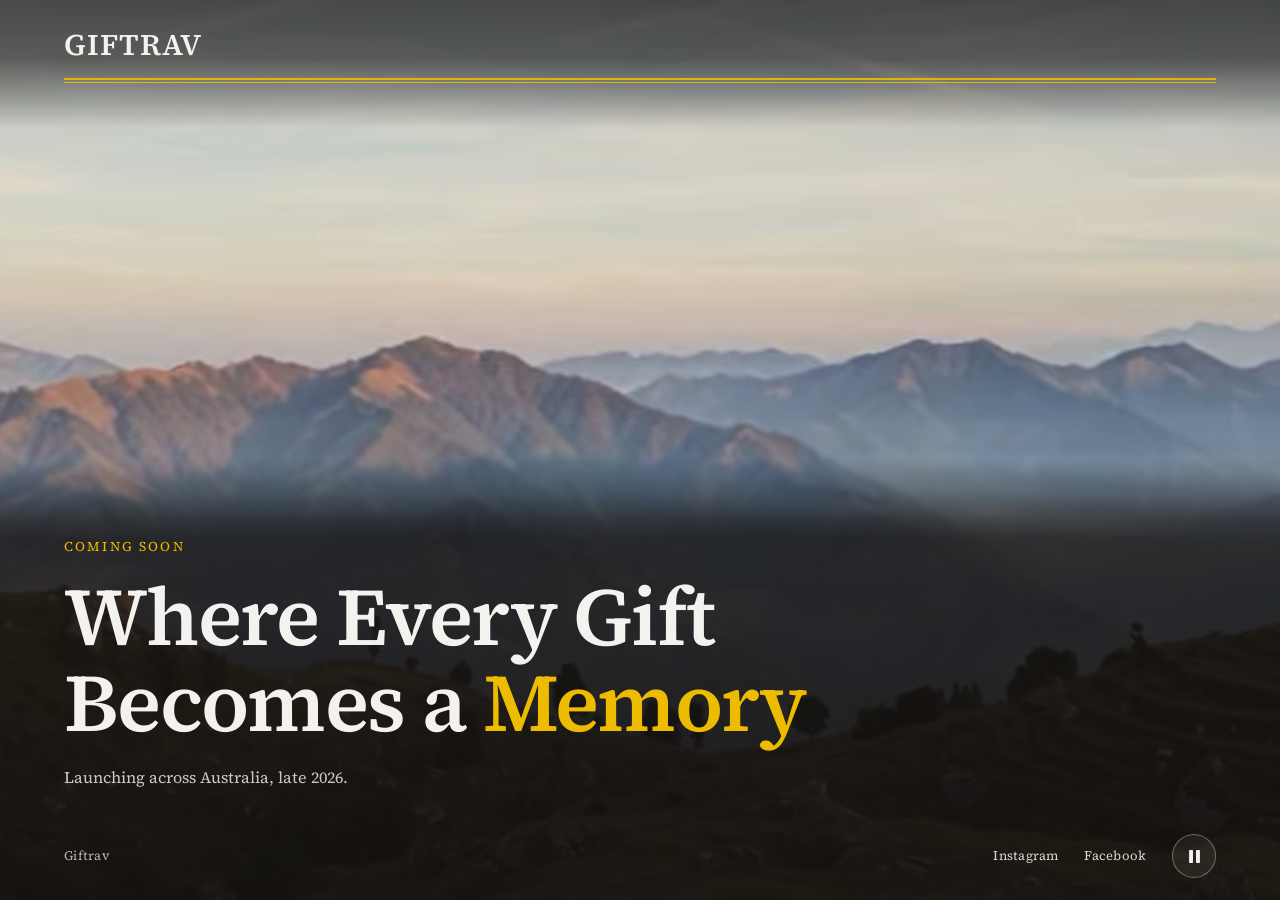
==== commit 6ae8106b: "Rename index-giftrav-domain.html to index.html" ====
--- a/index.html
+++ b/index.html
@@ -8,24 +8,24 @@
 <meta name="description" content="Giftrav. Where every gift becomes a memory. Launching across Australia, late 2026.">
 <meta name="theme-color" content="#201e1d">
 
-<!-- Social sharing. These are absolute URLs pointing at the GitHub Pages address.
-     If you attach a custom domain later (a CNAME file), update the four absolute
-     URLs below and the canonical link to that domain. -->
+<!-- Social sharing. Absolute URLs pointing at the custom domain (see the CNAME
+     file at the repo root). If the domain ever changes, these four and the
+     canonical link must change with it - relative paths will not work here. -->
 <meta property="og:type" content="website">
 <meta property="og:site_name" content="Giftrav">
 <meta property="og:title" content="Giftrav — Where Every Gift Becomes a Memory">
 <meta property="og:description" content="Launching across Australia, late 2026.">
-<meta property="og:image" content="https://63bikki.github.io/web1gift/media/og-image.jpg">
+<meta property="og:image" content="https://giftrav.com/media/og-image.jpg">
 <meta property="og:image:width" content="1200">
 <meta property="og:image:height" content="630">
 <meta property="og:image:alt" content="Sunrise over misty mountain ranges, with the Giftrav wordmark.">
-<meta property="og:url" content="https://63bikki.github.io/web1gift/">
+<meta property="og:url" content="https://giftrav.com/">
 <meta name="twitter:card" content="summary_large_image">
 <meta name="twitter:title" content="Giftrav — Where Every Gift Becomes a Memory">
 <meta name="twitter:description" content="Launching across Australia, late 2026.">
-<meta name="twitter:image" content="https://63bikki.github.io/web1gift/media/og-image.jpg">
-
-<link rel="canonical" href="https://63bikki.github.io/web1gift/">
+<meta name="twitter:image" content="https://giftrav.com/media/og-image.jpg">
+
+<link rel="canonical" href="https://giftrav.com/">
 <link rel="icon" href="favicon.svg" type="image/svg+xml">
 <link rel="icon" href="favicon-32.png" sizes="32x32">
 <link rel="apple-touch-icon" href="apple-touch-icon.png">
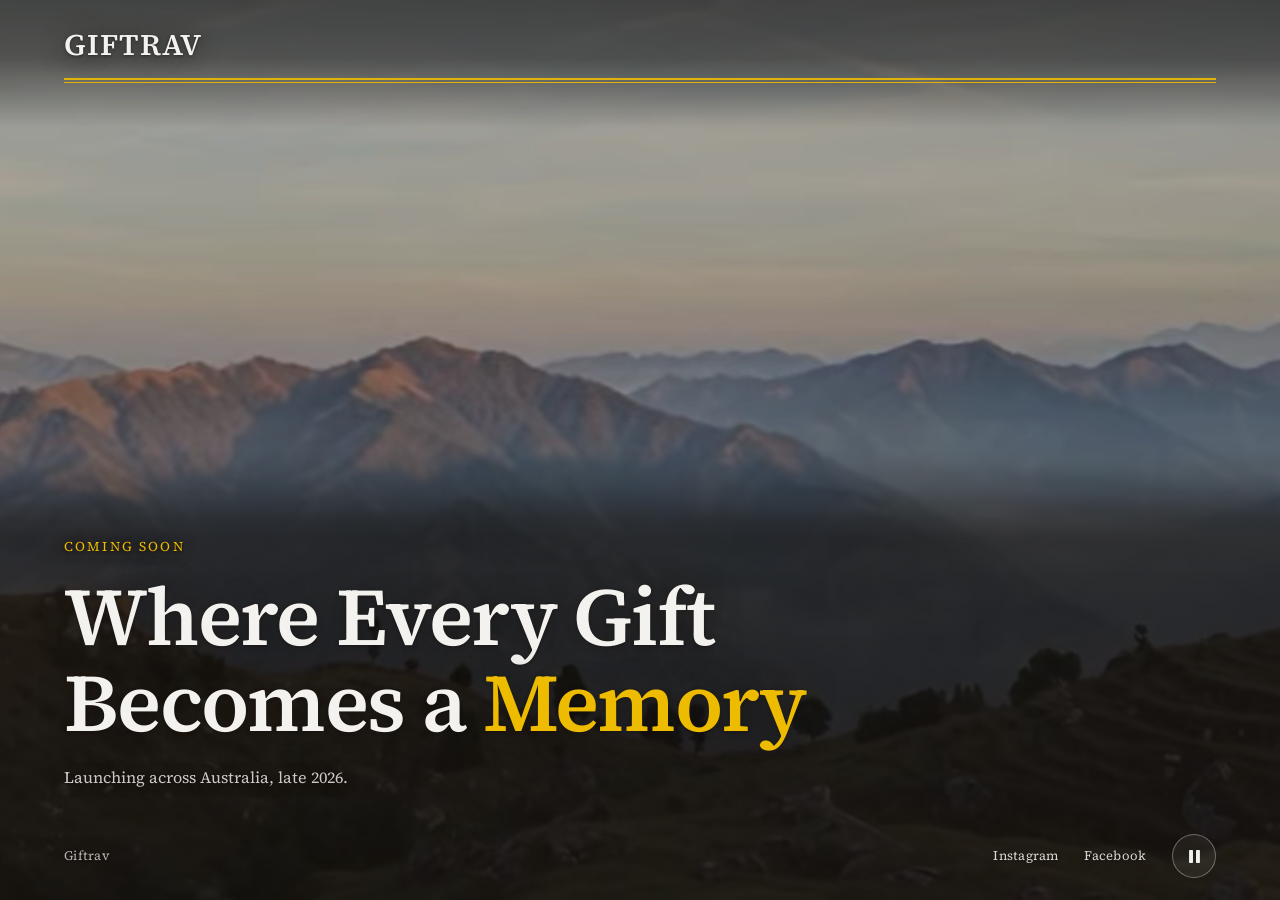
==== commit 4edc7cb8: "Add files via upload" ====
--- a/index.html
+++ b/index.html
@@ -63,7 +63,10 @@
     --paper:      #f4f2ef;              /* body text on the dark field */
     --accent:     var(--color-process-yellow, #edbb00);  /* press yellow, the system's warm spot colour */
     --gutter:     clamp(22px, 5vw, 76px);
-    --media-h:    min(50svh, 72vw, 420px);  /* portrait: height of the image plate */
+    /* How far the plate behind the copy fades in. A fixed length, not a
+       percentage, so it is at full density by the time it reaches the
+       kicker on any screen height. */
+    --fade:       clamp(60px, 10vh, 150px);
   }
 
   * { box-sizing: border-box; }
@@ -96,10 +99,11 @@
 
   /* ---------------------------------------------------------------
      Stage
-     Mobile-first = the "split" layout: an image plate at the top, type
-     on a solid dark field below. This exists because the clip is
-     1440x608 (2.37:1); letting it cover a tall phone viewport would
-     throw away 80% of the frame and guarantee nothing about contrast.
+     The video is a full-bleed background at every size, with all type
+     overlaid on top of it. Legibility comes from two gradient plates
+     attached to the text blocks themselves (.masthead and .lede) plus
+     a shadow on the glyphs — not from a viewport-height gradient,
+     which drifts out from under the copy on short screens.
      --------------------------------------------------------------- */
   .stage {
     position: relative;
@@ -114,7 +118,13 @@
   .masthead {
     position: relative;
     z-index: 2;
-    padding: clamp(18px, 3.4vh, 30px) var(--gutter) 0;
+    padding: clamp(18px, 3.4vh, 30px) var(--gutter) clamp(30px, 5vh, 60px);
+    /* Plate sized by the masthead, not the window. */
+    background: linear-gradient(to bottom,
+      rgba(20,16,14,0.62) 0%,
+      rgba(20,16,14,0.52) 46%,
+      rgba(20,16,14,0.26) 74%,
+      rgba(20,16,14,0.00) 100%);
   }
 
   .wordmark {
@@ -126,6 +136,7 @@
     line-height: 1;
     letter-spacing: 0.03em;
     color: var(--paper);
+    text-shadow: 0 1px 3px rgba(20,16,14,0.55), 0 2px 22px rgba(20,16,14,0.75);
   }
 
   /* Broadsheet's front-page furniture: the one place the system prints a rule. */
@@ -138,13 +149,11 @@
     opacity: 0.9;
   }
 
-  /* ---- image plate ---------------------------------------------- */
+  /* ---- background video ------------------------------------------ */
   .media {
-    position: relative;
+    position: absolute;
+    inset: 0;
     z-index: 0;
-    flex: 0 0 auto;
-    height: var(--media-h);
-    margin-top: clamp(16px, 2.6vh, 26px);
     background: var(--ink) url("media/poster.jpg") center/cover no-repeat;
   }
 
@@ -154,24 +163,20 @@
     height: 100%;
     object-fit: cover;
     object-position: center;
-    /* A light warm grade only — the sunrise already has the colour.
-       No sepia, no hue-rotate: the previous wash removed the reason
-       for using this footage. */
-    filter: saturate(1.06) contrast(1.03);
-  }
-
+    /* A light warm grade, plus a small overall brightness cut so the
+       image sits behind the type rather than competing with it.
+       No sepia, no hue-rotate: the old wash removed the reason for
+       using this footage in the first place. */
+    filter: saturate(1.08) contrast(1.02) brightness(0.88);
+  }
+
+  /* An even veil over the whole frame — keeps the picture fully visible
+     while lifting every part of it away from white text. */
   .scrim {
     position: absolute;
     inset: 0;
     pointer-events: none;
-    background:
-      linear-gradient(to bottom,
-        rgba(20,16,14,0.28) 0%,
-        rgba(20,16,14,0.00) 26%,
-        rgba(20,16,14,0.00) 52%,
-        rgba(32,30,29,0.55) 80%,
-        rgba(32,30,29,0.92) 95%,
-        rgb(32,30,29)       99%);
+    background: rgba(20,16,14,0.20);
   }
 
   /* ---- type ------------------------------------------------------ */
@@ -181,14 +186,22 @@
     flex: 1 1 auto;
     display: flex;
     flex-direction: column;
-    justify-content: center;
-  }
-
+    justify-content: flex-end;   /* copy anchors to the bottom at every size */
+  }
+
+  /* Plate under the copy. Fades in over a fixed distance, so it is at
+     full density where the kicker starts whatever the screen height. */
   .lede {
     display: flex;
     flex-direction: column;
     gap: clamp(14px, 2.2vh, 22px);
-    padding: clamp(26px, 4.5vh, 52px) var(--gutter);
+    padding: var(--fade) var(--gutter) clamp(18px, 2.6vh, 36px);
+    background: linear-gradient(to bottom,
+      rgba(20,16,14,0.00) 0,
+      rgba(20,16,14,0.26) calc(var(--fade) * 0.42),
+      rgba(20,16,14,0.56) calc(var(--fade) * 0.78),
+      rgba(20,16,14,0.66) var(--fade),
+      rgba(20,16,14,0.70) 100%);
   }
 
   .kicker {
@@ -198,6 +211,7 @@
     letter-spacing: 0.16em;
     text-transform: uppercase;
     color: var(--accent);
+    text-shadow: 0 1px 2px rgba(20,16,14,0.7), 0 1px 14px rgba(20,16,14,0.8);
   }
 
   .display {
@@ -210,6 +224,7 @@
     letter-spacing: -0.02em;
     text-wrap: balance;
     color: var(--paper);
+    text-shadow: 0 1px 3px rgba(20,16,14,0.45), 0 3px 30px rgba(20,16,14,0.7);
   }
 
   .display .accent { color: var(--accent); }
@@ -226,6 +241,7 @@
     font-size: clamp(15px, 1.25vw, 19px);
     line-height: 1.55;
     color: color-mix(in srgb, var(--paper) 82%, transparent);
+    text-shadow: 0 1px 2px rgba(20,16,14,0.7), 0 1px 14px rgba(20,16,14,0.8);
   }
 
   /* ---- footer ---------------------------------------------------- */
@@ -242,6 +258,8 @@
     font-size: 13px;
     letter-spacing: 0.02em;
     color: color-mix(in srgb, var(--paper) 72%, transparent);
+    background: rgba(20,16,14,0.70);
+    text-shadow: 0 1px 2px rgba(20,16,14,0.7);
   }
 
   .socials {
@@ -282,75 +300,17 @@
   .motion-toggle[aria-pressed="true"] .i-play  { display: block; }
   .motion-toggle[aria-pressed="true"] .i-pause { display: none; }
 
-  /* Small phones in portrait: not enough vertical room for the plate at
-     its full height plus the type. Shrink the plate first — the type is
-     what the page is for. Keeps the footer inside the viewport at 320x568. */
+  /* Small phones: keep the whole composition inside the viewport. */
   @media (max-aspect-ratio: 6/5) and (max-height: 700px) {
-    :root { --media-h: min(34svh, 52vw); }
-    .display { font-size: clamp(29px, 8.2vw, 40px); }
-    .sub     { font-size: 14px; }
-    .lede    { gap: 10px; padding-top: 18px; padding-bottom: 18px; }
-    .masthead { padding-top: 14px; }
-  }
-
-  /* ===============================================================
-     Landscape / wide: the viewport is close enough to the clip's own
-     2.37:1 that a full-bleed hero keeps most of the frame. Type moves
-     onto the image and anchors to the bottom, where the scrim is
-     densest — so contrast holds on every frame of the loop rather
-     than depending on what happens to be on screen.
-     =============================================================== */
+    .display  { font-size: clamp(29px, 8.2vw, 40px); }
+    .sub      { font-size: 14px; }
+    .lede     { gap: 10px; --fade: 52px; padding-bottom: 16px; }
+    .masthead { padding-top: 14px; padding-bottom: 22px; }
+  }
+
+  /* Wide enough that the headline can hold two long lines: apply the
+     hard break, and let the measure run wider. */
   @media (min-aspect-ratio: 6/5) {
-    .media {
-      position: absolute;
-      inset: 0;
-      z-index: 0;
-      height: 100%;
-      margin-top: 0;
-    }
-
-    /* The scrim is now only a gentle vignette. Legibility is not its job —
-       it belongs to the plates below, which are attached to the text
-       blocks. Tying contrast to viewport percentages is what broke on
-       short and landscape-phone viewports: the copy moved, the gradient
-       didn't. These plates move with the copy. */
-    .scrim {
-      background: linear-gradient(to bottom,
-        rgba(20,16,14,0.14) 0%,
-        rgba(20,16,14,0.00) 28%,
-        rgba(20,16,14,0.00) 68%,
-        rgba(20,16,14,0.22) 100%);
-    }
-
-    /* Plate under the masthead — sized by the masthead, not the window. */
-    .masthead {
-      padding-bottom: clamp(30px, 5vh, 60px);
-      background: linear-gradient(to bottom,
-        rgba(20,16,14,0.66) 0%,
-        rgba(20,16,14,0.58) 46%,
-        rgba(20,16,14,0.30) 74%,
-        rgba(20,16,14,0.00) 100%);
-    }
-
-    main { justify-content: flex-end; }
-
-    /* Plate under the copy. The fade-in distance is a fixed length, so
-       by the time the gradient reaches the kicker it is always at full
-       density — on a 1440x600 as much as on a 1920x1080. */
-    .lede {
-      --fade: clamp(56px, 9vh, 130px);
-      padding-top: var(--fade);
-      padding-bottom: clamp(18px, 2.6vh, 36px);
-      background: linear-gradient(to bottom,
-        rgba(20,16,14,0.00) 0,
-        rgba(20,16,14,0.30) calc(var(--fade) * 0.42),
-        rgba(20,16,14,0.66) calc(var(--fade) * 0.78),
-        rgba(20,16,14,0.78) var(--fade),
-        rgba(20,16,14,0.82) 100%);
-    }
-
-    footer { background: rgba(20,16,14,0.82); }
-
     .display { max-width: 17ch; }
     .display .brk { display: inline; }
   }
